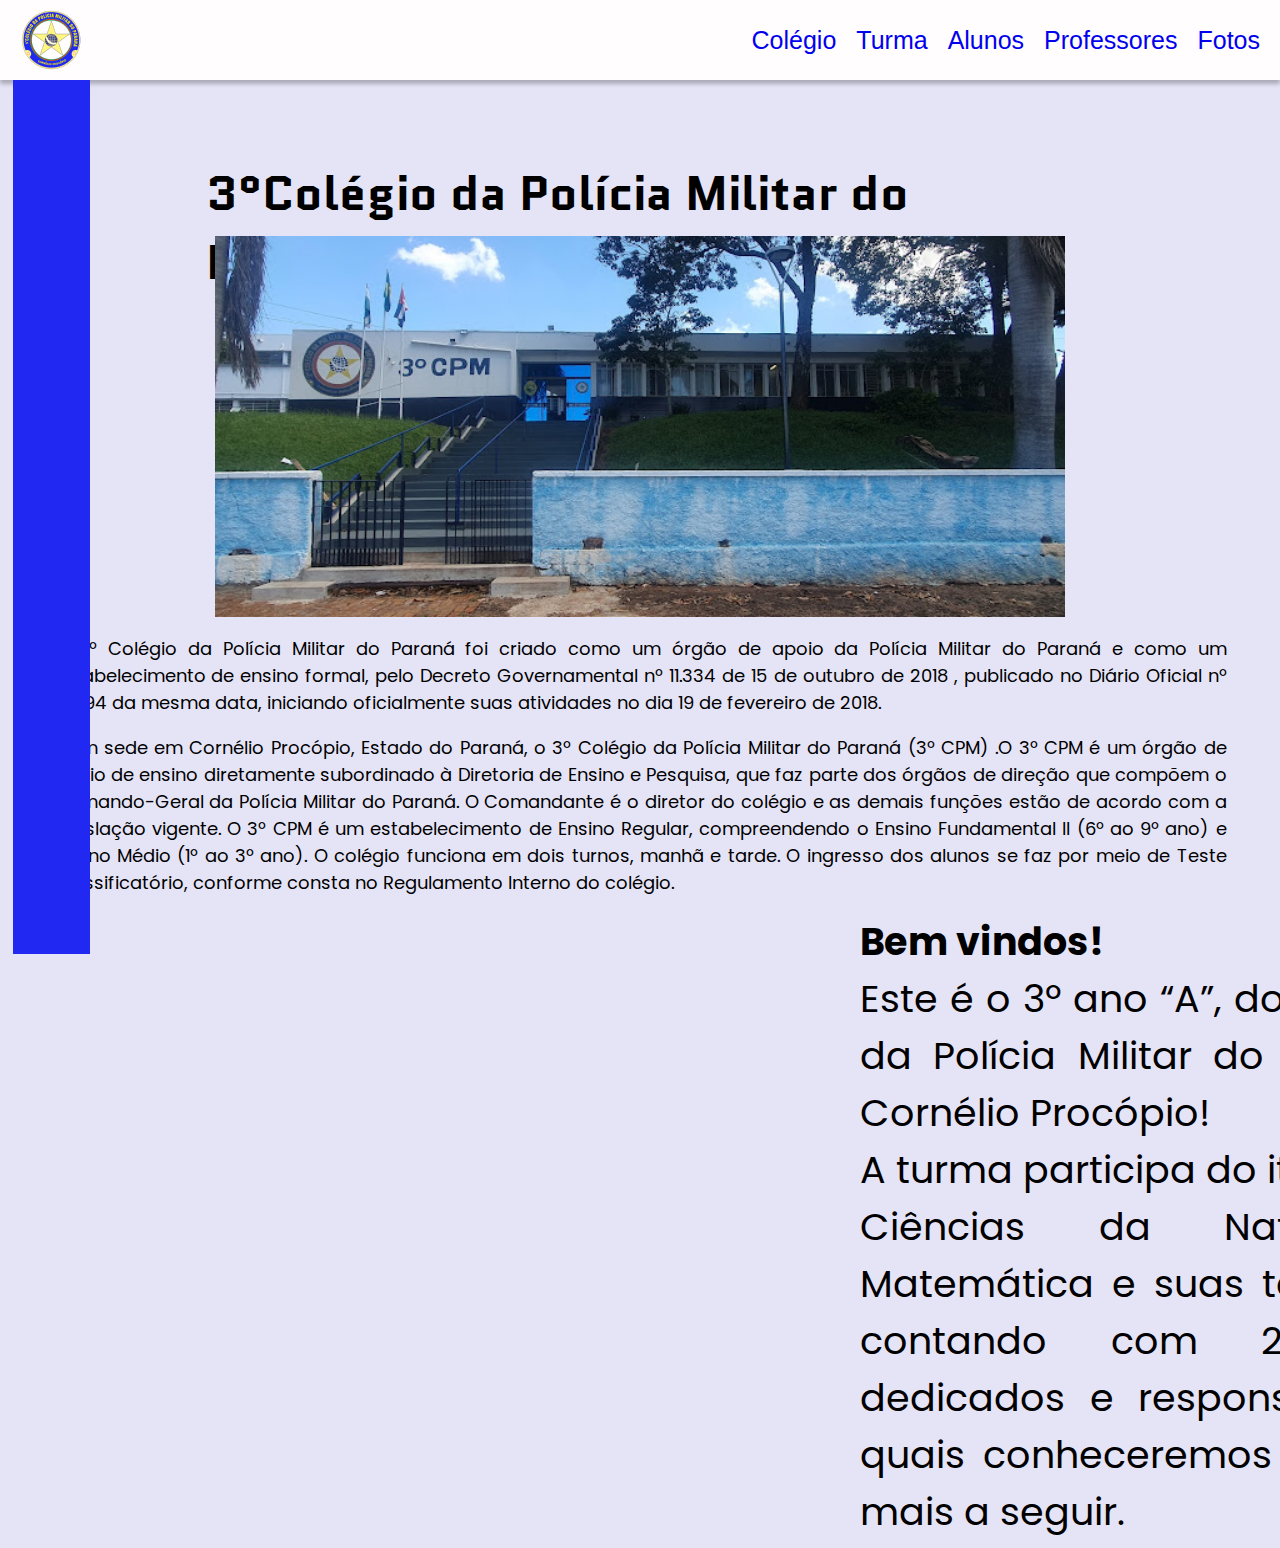
==== VSCODE/VSC escola/index.html @ d5874839 "Add files via upload" ====
<!DOCTYPE html>
<html lang="pt-br">

<head>
    <meta charset="UTF-8">
    <meta name="viewport" content="width=device-width, initial-scale=1.0">
    <title>3° Ano A - 3° CPM</title>
    <link rel="stylesheet" type="text/css" href=" style.css ">
    <link rel="preconnect" href="https://fonts.googleapis.com">
    <link rel="preconnect" href="https://fonts.gstatic.com" crossorigin>
    <link href="https://fonts.googleapis.com/css2?family=Quantico:ital,wght@0,400;0,700;1,400;1,700&display=swap" rel="stylesheet">
    <link rel="preconnect" href="https://fonts.googleapis.com">
    <link rel="preconnect" href="https://fonts.gstatic.com" crossorigin>
    <link href="https://fonts.googleapis.com/css2?family=Poppins:ital,wght@0,100;0,200;0,300;0,400;0,500;0,600;0,700;0,800;0,900;1,100;1,200;1,300;1,400;1,500;1,600;1,700;1,800;1,900&family=Quantico:ital,wght@0,400;0,700;1,400;1,700&display=swap" rel="stylesheet">
</head>

<body>
    <header>
        <img src="image 1.png" alt="" class="cpm">
        <nav>
            <ul class="lista">
                <il class="itenslista">
                    <a href="#colegio">Colégio</a>
                </il>
                <il class="itenslista">
                    <a href="#turma">Turma</a>
                </il>
                <il class="itenslista">
                    <a href="#alunos">Alunos</a>
                </il>
                <il class="itenslista">
                    <a href="#professores">Professores</a>
                </il>
                <il class="itenslista">
                    <a href="#fotos">Fotos</a>
                </il>
            </ul>
        </nav>
        <span class="poligono"></span>
    </header>
    <main>
        <div class="colegio">
            <h1 class="nomecol">3°Colégio da Polícia Militar do Paraná</h1>
            <br>
            <img class="fotocol" src="9a1b7fa101a7f9dd561efde5bb587c95.jpeg">
            <br>
            <p class="textcol">O 3º Colégio da Polícia Militar do Paraná foi criado como um órgão de apoio da Polícia Militar do Paraná e como um estabelecimento de ensino formal, pelo Decreto Governamental nº 11.334 de 15 de outubro de 2018 , publicado no Diário Oficial
                nº 10.294 da mesma data, iniciando oficialmente suas atividades no dia 19 de fevereiro de 2018.</p>
            <br>
            <p class="textcol">Com sede em Cornélio Procópio, Estado do Paraná, o 3º Colégio da Polícia Militar do Paraná (3º CPM) .O 3º CPM é um órgão de apoio de ensino diretamente subordinado à Diretoria de Ensino e Pesquisa, que faz parte dos órgãos de direção que compõem
                o Comando-Geral da Polícia Militar do Paraná. O Comandante é o diretor do colégio e as demais funções estão de acordo com a legislação vigente. O 3º CPM é um estabelecimento de Ensino Regular, compreendendo o Ensino Fundamental II (6º
                ao 9º ano) e Ensino Médio (1º ao 3º ano). O colégio funciona em dois turnos, manhã e tarde. O ingresso dos alunos se faz por meio de Teste Classificatório, conforme consta no Regulamento Interno do colégio.</p>
            <br>
        </div>
        <div class="turma">
            <span class="quadradao"></span>
            <p class="text2"><b>Bem vindos!</b>
                <br>Este é o 3º ano “A”, do 3º Colégio da Polícia Militar do Paraná de Cornélio Procópio!
                <br>A turma participa do itinerário de Ciências da Natureza e Matemática e suas tecnologias, contando com 27 alunos dedicados e responsáveis, dos quais conheceremos um pouco mais a seguir.</p>
        </div>
    </main>
</body>

</html>
---- VSCODE/VSC escola/style.css ----
.cpm {
    height: 60px;
    width: 83px;
    display: flex;
    padding: 10px;
}

.itenslista {
    font-size: 25px;
    font-family: 'Lucida Sans', 'Lucida Sans Regular', 'Lucida Grande', 'Lucida Sans Unicode', Geneva, Verdana, sans-serif;
}

* {
    margin: 0px;
    padding: 0px;
    text-decoration: none;
}

body {
    background-color: #E5E4F7;
}

header {
    display: flex;
    background-color: #FFFDFD;
    width: 100%;
    box-shadow: 0px 4px 4px 0px rgba(0, 0, 0, 0.25);
    align-items: center;
    justify-content: space-between;
    height: 80px;
    left: 0;
    top: 0;
}

.poligono {
    background-color: #2028f2;
    height: 873.5px;
    width: 77px;
    position: absolute;
    top: 80px;
    left: 13px;
}

.lista {
    display: flex;
    margin-right: 20px;
    gap: 20px;
}

.fotocol {
    width: 850px;
    height: 381px;
    left: 292px;
    top: 219px
}

.colegio {
    display: flex;
    flex-direction: column;
    align-items: center;
    padding: 80px;
}

.textcol {
    font-size: 18px;
    height: 81px;
    width: 1173px;
    left: 134px;
    text-align: justify;
    font-family: "Poppins", sans-serif;
}

.nomecol {
    font-family: "Quantico", sans-serif;
    top: 120px;
    font-size: 48px;
    width: 869.01px;
    height: 58px;
    left: 286px;
    display: flex;
    justify-content: center;
    line-height: 68.64px;
    font-weight: 400px;
}

.quadradao {
    width: 635px;
    height: 635px;
    top: 194px;
    left: 110px;
    gap: 0px;
    background: #000000;
}

.text2 {
    width: 635px;
    height: 635px;
    top: 194px;
    left: 785px;
    gap: 30px;
    opacity: 0px;
    text-align: justify;
    font-family: "Poppins", sans-serif;
    font-size: 38px;
    margin-left: 860px;
}
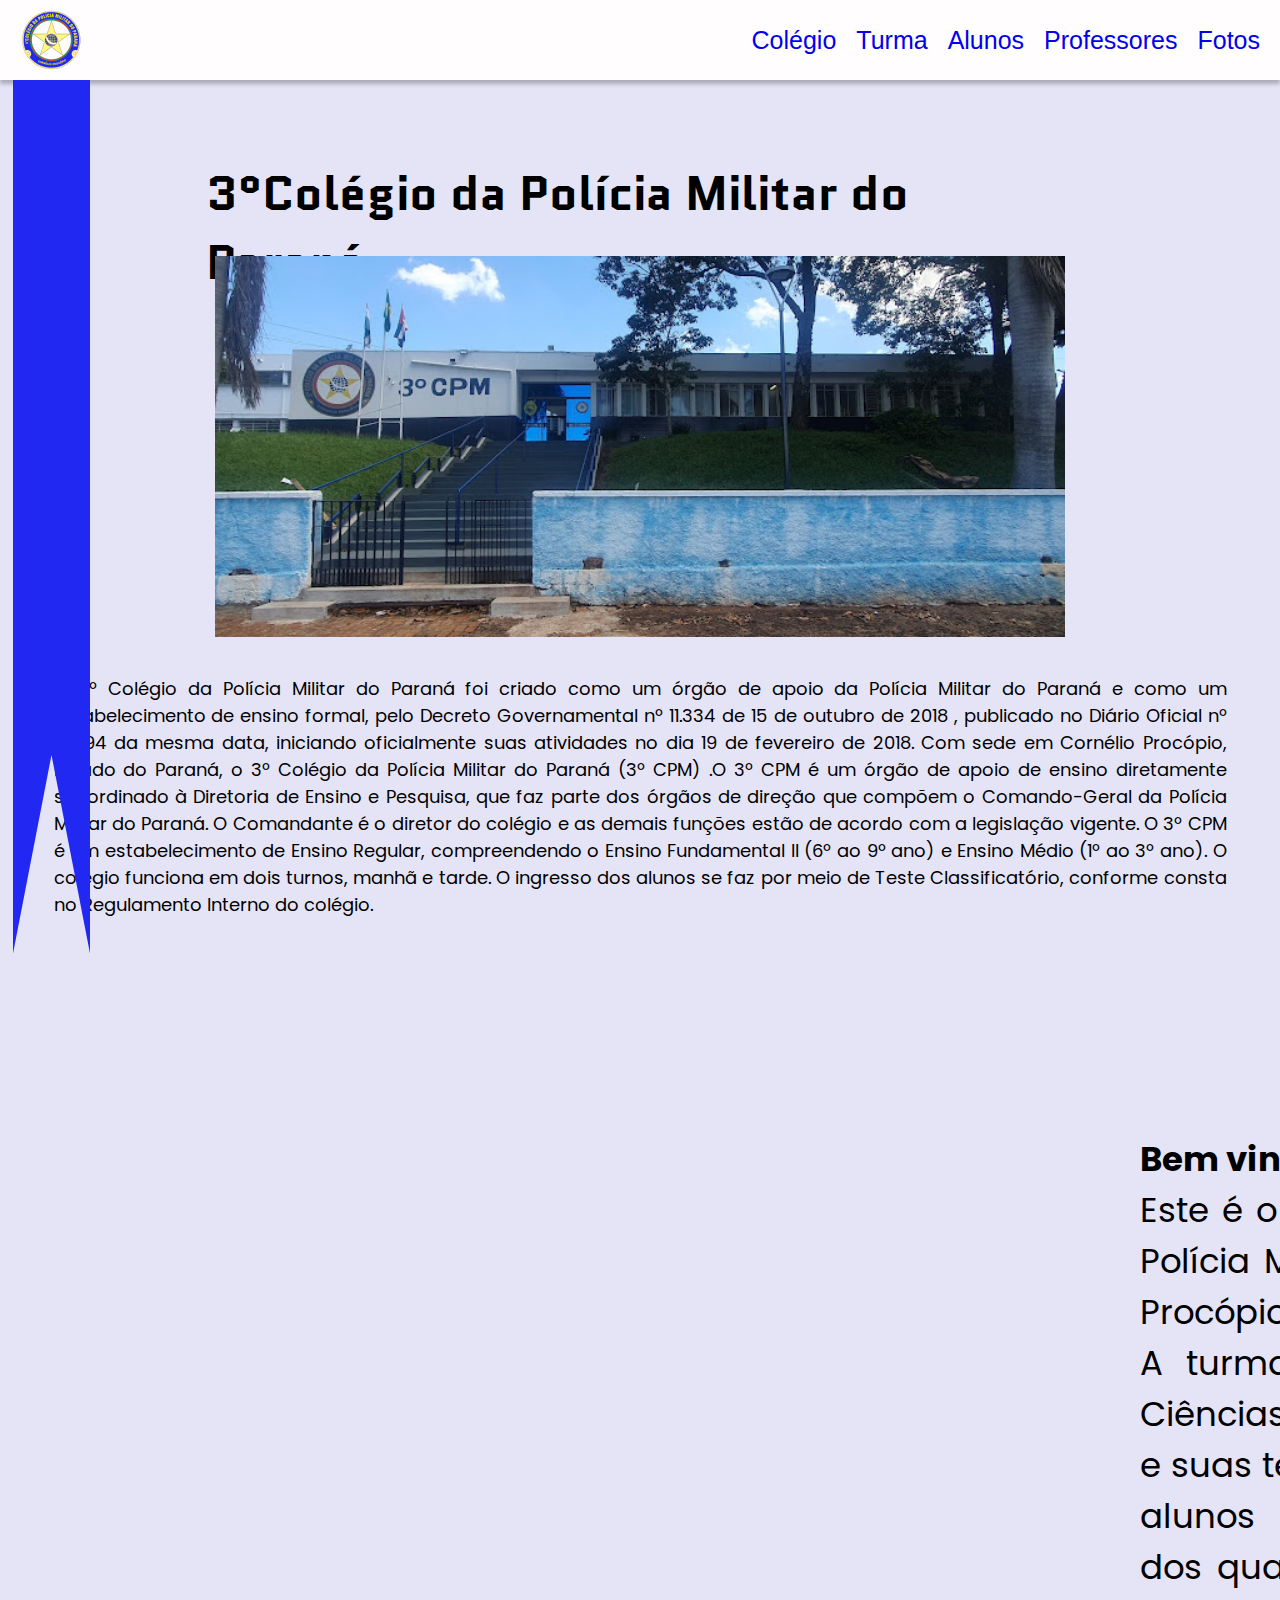
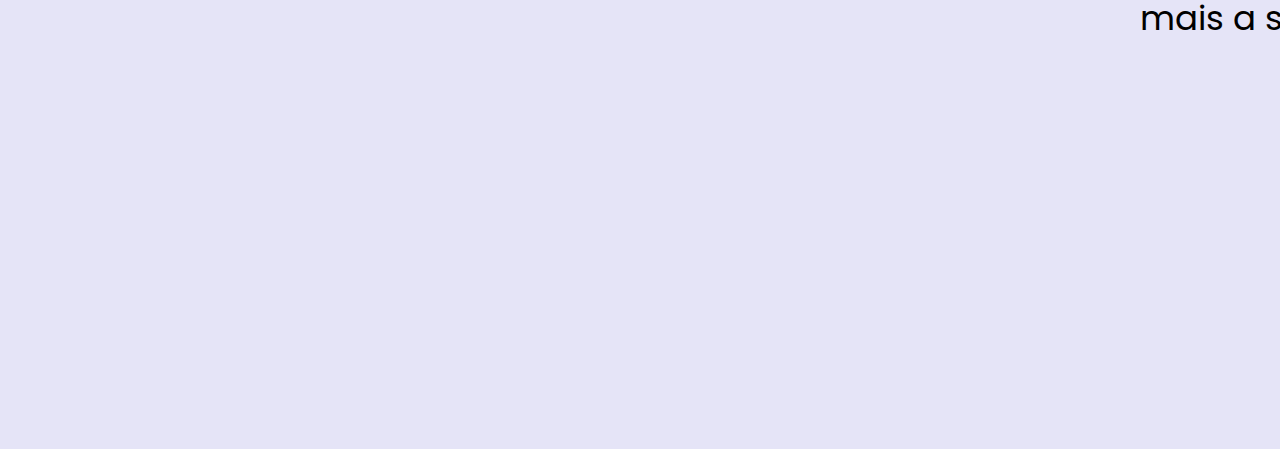
==== commit 56237c63: "Add files via upload" ====
--- a/VSCODE/VSC escola/index.html
+++ b/VSCODE/VSC escola/index.html
@@ -1,64 +1,63 @@
-<!DOCTYPE html>
-<html lang="pt-br">
-
-<head>
-    <meta charset="UTF-8">
-    <meta name="viewport" content="width=device-width, initial-scale=1.0">
-    <title>3° Ano A - 3° CPM</title>
-    <link rel="stylesheet" type="text/css" href=" style.css ">
-    <link rel="preconnect" href="https://fonts.googleapis.com">
-    <link rel="preconnect" href="https://fonts.gstatic.com" crossorigin>
-    <link href="https://fonts.googleapis.com/css2?family=Quantico:ital,wght@0,400;0,700;1,400;1,700&display=swap" rel="stylesheet">
-    <link rel="preconnect" href="https://fonts.googleapis.com">
-    <link rel="preconnect" href="https://fonts.gstatic.com" crossorigin>
-    <link href="https://fonts.googleapis.com/css2?family=Poppins:ital,wght@0,100;0,200;0,300;0,400;0,500;0,600;0,700;0,800;0,900;1,100;1,200;1,300;1,400;1,500;1,600;1,700;1,800;1,900&family=Quantico:ital,wght@0,400;0,700;1,400;1,700&display=swap" rel="stylesheet">
-</head>
-
-<body>
-    <header>
-        <img src="image 1.png" alt="" class="cpm">
-        <nav>
-            <ul class="lista">
-                <il class="itenslista">
-                    <a href="#colegio">Colégio</a>
-                </il>
-                <il class="itenslista">
-                    <a href="#turma">Turma</a>
-                </il>
-                <il class="itenslista">
-                    <a href="#alunos">Alunos</a>
-                </il>
-                <il class="itenslista">
-                    <a href="#professores">Professores</a>
-                </il>
-                <il class="itenslista">
-                    <a href="#fotos">Fotos</a>
-                </il>
-            </ul>
-        </nav>
-        <span class="poligono"></span>
-    </header>
-    <main>
-        <div class="colegio">
-            <h1 class="nomecol">3°Colégio da Polícia Militar do Paraná</h1>
-            <br>
-            <img class="fotocol" src="9a1b7fa101a7f9dd561efde5bb587c95.jpeg">
-            <br>
-            <p class="textcol">O 3º Colégio da Polícia Militar do Paraná foi criado como um órgão de apoio da Polícia Militar do Paraná e como um estabelecimento de ensino formal, pelo Decreto Governamental nº 11.334 de 15 de outubro de 2018 , publicado no Diário Oficial
-                nº 10.294 da mesma data, iniciando oficialmente suas atividades no dia 19 de fevereiro de 2018.</p>
-            <br>
-            <p class="textcol">Com sede em Cornélio Procópio, Estado do Paraná, o 3º Colégio da Polícia Militar do Paraná (3º CPM) .O 3º CPM é um órgão de apoio de ensino diretamente subordinado à Diretoria de Ensino e Pesquisa, que faz parte dos órgãos de direção que compõem
-                o Comando-Geral da Polícia Militar do Paraná. O Comandante é o diretor do colégio e as demais funções estão de acordo com a legislação vigente. O 3º CPM é um estabelecimento de Ensino Regular, compreendendo o Ensino Fundamental II (6º
-                ao 9º ano) e Ensino Médio (1º ao 3º ano). O colégio funciona em dois turnos, manhã e tarde. O ingresso dos alunos se faz por meio de Teste Classificatório, conforme consta no Regulamento Interno do colégio.</p>
-            <br>
-        </div>
-        <div class="turma">
-            <span class="quadradao"></span>
-            <p class="text2"><b>Bem vindos!</b>
-                <br>Este é o 3º ano “A”, do 3º Colégio da Polícia Militar do Paraná de Cornélio Procópio!
-                <br>A turma participa do itinerário de Ciências da Natureza e Matemática e suas tecnologias, contando com 27 alunos dedicados e responsáveis, dos quais conheceremos um pouco mais a seguir.</p>
-        </div>
-    </main>
-</body>
-
+<!DOCTYPE html>
+<html lang="pt-br">
+
+<head>
+    <meta charset="UTF-8">
+    <meta name="viewport" content="width=device-width, initial-scale=1.0">
+    <title>3° Ano A - 3° CPM</title>
+    <link rel="stylesheet" type="text/css" href=" style.css ">
+    <link rel="preconnect" href="https://fonts.googleapis.com">
+    <link rel="preconnect" href="https://fonts.gstatic.com" crossorigin>
+    <link href="https://fonts.googleapis.com/css2?family=Quantico:ital,wght@0,400;0,700;1,400;1,700&display=swap" rel="stylesheet">
+    <link rel="preconnect" href="https://fonts.googleapis.com">
+    <link rel="preconnect" href="https://fonts.gstatic.com" crossorigin>
+    <link href="https://fonts.googleapis.com/css2?family=Poppins:ital,wght@0,100;0,200;0,300;0,400;0,500;0,600;0,700;0,800;0,900;1,100;1,200;1,300;1,400;1,500;1,600;1,700;1,800;1,900&family=Quantico:ital,wght@0,400;0,700;1,400;1,700&display=swap" rel="stylesheet">
+</head>
+
+<body>
+    <header>
+        <img src="image 1.png" alt="" class="cpm">
+        <nav>
+            <ul class="lista">
+                <il class="itenslista">
+                    <a href="#colegio">Colégio</a>
+                </il>
+                <il class="itenslista">
+                    <a href="#turma">Turma</a>
+                </il>
+                <il class="itenslista">
+                    <a href="#alunos">Alunos</a>
+                </il>
+                <il class="itenslista">
+                    <a href="#professores">Professores</a>
+                </il>
+                <il class="itenslista">
+                    <a href="#fotos">Fotos</a>
+                </il>
+            </ul>
+        </nav>
+        <span class="poligono"></span>
+    </header>
+    <main>
+        <div class="colegio">
+            <h1 class="nomecol">3°Colégio da Polícia Militar do Paraná</h1>
+            <br>
+            <img class="fotocol" src="9a1b7fa101a7f9dd561efde5bb587c95.jpeg">
+            <br>
+            <p class="textcol">O 3º Colégio da Polícia Militar do Paraná foi criado como um órgão de apoio da Polícia Militar do Paraná e como um estabelecimento de ensino formal, pelo Decreto Governamental nº 11.334 de 15 de outubro de 2018 , publicado no Diário Oficial
+                nº 10.294 da mesma data, iniciando oficialmente suas atividades no dia 19 de fevereiro de 2018.
+                Com sede em Cornélio Procópio, Estado do Paraná, o 3º Colégio da Polícia Militar do Paraná (3º CPM) .O 3º CPM é um órgão de apoio de ensino diretamente subordinado à Diretoria de Ensino e Pesquisa, que faz parte dos órgãos de direção que compõem
+                o Comando-Geral da Polícia Militar do Paraná. O Comandante é o diretor do colégio e as demais funções estão de acordo com a legislação vigente. O 3º CPM é um estabelecimento de Ensino Regular, compreendendo o Ensino Fundamental II (6º
+                ao 9º ano) e Ensino Médio (1º ao 3º ano). O colégio funciona em dois turnos, manhã e tarde. O ingresso dos alunos se faz por meio de Teste Classificatório, conforme consta no Regulamento Interno do colégio.</p>
+            <br>
+        </div>
+        <div class="turma">
+            <span class="quadradao"></span>
+            <p class="text2"><b>Bem vindos!</b>
+                <br>Este é o 3º ano “A”, do 3º Colégio da Polícia Militar do Paraná de Cornélio Procópio!
+                <br>A turma participa do itinerário de Ciências da Natureza e Matemática e suas tecnologias, contando com 27 alunos dedicados e responsáveis, dos quais conheceremos um pouco mais a seguir.</p>
+        </div>
+    </main>
+</body>
+
 </html>--- a/VSCODE/VSC escola/style.css
+++ b/VSCODE/VSC escola/style.css
@@ -1,106 +1,100 @@
-.cpm {
-    height: 60px;
-    width: 83px;
-    display: flex;
-    padding: 10px;
-}
-
-.itenslista {
-    font-size: 25px;
-    font-family: 'Lucida Sans', 'Lucida Sans Regular', 'Lucida Grande', 'Lucida Sans Unicode', Geneva, Verdana, sans-serif;
-}
-
-* {
-    margin: 0px;
-    padding: 0px;
-    text-decoration: none;
-}
-
-body {
-    background-color: #E5E4F7;
-}
-
-header {
-    display: flex;
-    background-color: #FFFDFD;
-    width: 100%;
-    box-shadow: 0px 4px 4px 0px rgba(0, 0, 0, 0.25);
-    align-items: center;
-    justify-content: space-between;
-    height: 80px;
-    left: 0;
-    top: 0;
-}
-
-.poligono {
-    background-color: #2028f2;
-    height: 873.5px;
-    width: 77px;
-    position: absolute;
-    top: 80px;
-    left: 13px;
-}
-
-.lista {
-    display: flex;
-    margin-right: 20px;
-    gap: 20px;
-}
-
-.fotocol {
-    width: 850px;
-    height: 381px;
-    left: 292px;
-    top: 219px
-}
-
-.colegio {
-    display: flex;
-    flex-direction: column;
-    align-items: center;
-    padding: 80px;
-}
-
-.textcol {
-    font-size: 18px;
-    height: 81px;
-    width: 1173px;
-    left: 134px;
-    text-align: justify;
-    font-family: "Poppins", sans-serif;
-}
-
-.nomecol {
-    font-family: "Quantico", sans-serif;
-    top: 120px;
-    font-size: 48px;
-    width: 869.01px;
-    height: 58px;
-    left: 286px;
-    display: flex;
-    justify-content: center;
-    line-height: 68.64px;
-    font-weight: 400px;
-}
-
-.quadradao {
-    width: 635px;
-    height: 635px;
-    top: 194px;
-    left: 110px;
-    gap: 0px;
-    background: #000000;
-}
-
-.text2 {
-    width: 635px;
-    height: 635px;
-    top: 194px;
-    left: 785px;
-    gap: 30px;
-    opacity: 0px;
-    text-align: justify;
-    font-family: "Poppins", sans-serif;
-    font-size: 38px;
-    margin-left: 860px;
+.cpm {
+    height: 60px;
+    width: 83px;
+    display: flex;
+    padding: 10px;
+}
+
+.itenslista {
+    font-size: 25px;
+    font-family: 'Lucida Sans', 'Lucida Sans Regular', 'Lucida Grande', 'Lucida Sans Unicode', Geneva, Verdana, sans-serif;
+}
+
+* {
+    margin: 0px;
+    padding: 0px;
+    text-decoration: none;
+}
+
+body {
+    background-color: #E5E4F7;
+}
+
+header {
+    display: flex;
+    background-color: #FFFDFD;
+    width: 100%;
+    box-shadow: 0px 4px 4px 0px rgba(0, 0, 0, 0.25);
+    align-items: center;
+    justify-content: space-between;
+    height: 80px;
+    left: 0;
+    top: 0;
+}
+
+.poligono {
+    background-color: #2028f2;
+    height: 873.5px;
+    width: 77px;
+    position: absolute;
+    top: 80px;
+    left: 13px;
+    clip-path: polygon(0% 0%, 100% 0%, 100% 100%, 50% 75vh, 0% 100%);
+}
+
+.lista {
+    display: flex;
+    margin-right: 20px;
+    gap: 20px;
+}
+
+.fotocol {
+    width: 850px;
+    height: 381px;
+    left: 292px;
+    top: 219px;
+    padding: 20px;
+}
+
+.colegio {
+    display: flex;
+    flex-direction: column;
+    align-items: center;
+    padding: 80px;
+}
+
+.textcol {
+    font-size: 18px;
+    height: 81px;
+    width: 1173px;
+    left: 134px;
+    text-align: justify;
+    font-family: "Poppins", sans-serif;
+}
+
+.nomecol {
+    font-family: "Quantico", sans-serif;
+    top: 120px;
+    font-size: 48px;
+    width: 869.01px;
+    height: 58px;
+    left: 286px;
+    display: flex;
+    justify-content: center;
+    line-height: 68.64px;
+    font-weight: 400px;
+}
+
+.text2 {
+    width: 635px;
+    height: 635px;
+    top: 194px;
+    left: 134px;
+    gap: 30px;
+    opacity: 0px;
+    text-align: justify;
+    font-family: "Poppins", sans-serif;
+    font-size: 34px;
+    margin-left: 860px;
+    padding: 280px;
 }